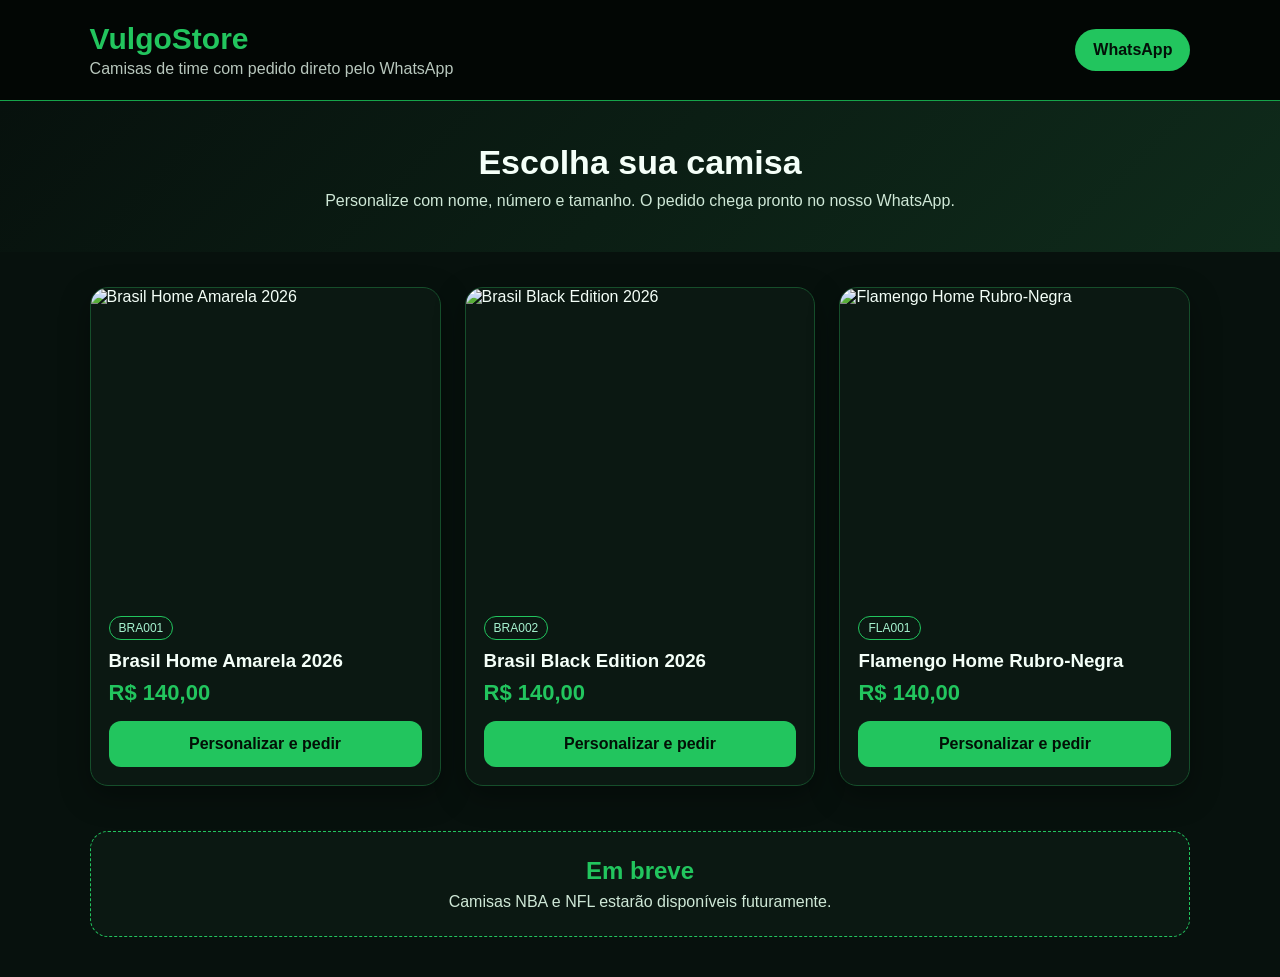
==== vulgostore/index.html @ ecbc448d "Primeira versão VulgoStore" ====
<!DOCTYPE html>
<html lang="pt-BR">
<head>
  <meta charset="UTF-8" />
  <meta name="viewport" content="width=device-width, initial-scale=1.0" />
  <title>VulgoStore | Camisas de Time</title>
  <link rel="stylesheet" href="style.css" />
</head>
<body>
  <header class="topo">
    <div>
      <h1>VulgoStore</h1>
      <p>Camisas de time com pedido direto pelo WhatsApp</p>
    </div>
    <a class="whats" href="https://wa.me/5561982065232" target="_blank">WhatsApp</a>
  </header>

  <section class="hero">
    <h2>Escolha sua camisa</h2>
    <p>Personalize com nome, número e tamanho. O pedido chega pronto no nosso WhatsApp.</p>
  </section>

  <main class="catalogo" id="catalogo"></main>

  <section class="futuro">
    <h2>Em breve</h2>
    <p>Camisas NBA e NFL estarão disponíveis futuramente.</p>
  </section>

  <div class="modal" id="modal">
    <div class="modal-content">
      <button class="fechar" onclick="fecharModal()">×</button>
      <img id="produtoImagem" src="" alt="Camisa selecionada" />
      <h2 id="produtoNome"></h2>
      <p class="preco">R$ 140,00</p>

      <label>Tamanho</label>
      <select id="tamanho">
        <option>P</option><option>M</option><option>G</option><option>GG</option><option>G1</option><option>G2</option>
      </select>

      <label>Nome na camisa</label>
      <input id="nomeCamisa" placeholder="Ex: MESSI" />

      <label>Número</label>
      <input id="numeroCamisa" placeholder="Ex: 10" />

      <label>Quantidade</label>
      <input id="quantidade" type="number" value="1" min="1" />

      <label>Nome do cliente</label>
      <input id="cliente" placeholder="Seu nome" />

      <button class="pedido" onclick="enviarPedido()">Enviar pedido no WhatsApp</button>
    </div>
  </div>

  <script src="script.js"></script>
</body>
</html>
---- vulgostore/style.css ----
* { box-sizing: border-box; margin: 0; padding: 0; font-family: Arial, sans-serif; }
body { background: #07110d; color: #f4fff8; }
.topo { display: flex; justify-content: space-between; align-items: center; padding: 22px 7%; background: #020604; border-bottom: 1px solid #16a34a; position: sticky; top: 0; z-index: 5; }
.topo h1 { color: #22c55e; font-size: 30px; }
.topo p { color: #b8c7bd; margin-top: 4px; }
.whats { background: #22c55e; color: #031008; padding: 12px 18px; border-radius: 999px; text-decoration: none; font-weight: bold; }
.hero { padding: 42px 7%; text-align: center; background: linear-gradient(135deg, #07110d, #0f2b1b); }
.hero h2 { font-size: 34px; margin-bottom: 10px; }
.hero p { color: #cfe8d7; }
.catalogo { display: grid; grid-template-columns: repeat(auto-fit, minmax(260px, 1fr)); gap: 24px; padding: 35px 7%; }
.card { background: #0b1812; border: 1px solid #164e2b; border-radius: 18px; overflow: hidden; box-shadow: 0 10px 30px rgba(0,0,0,.35); }
.card img { width: 100%; height: 310px; object-fit: cover; display: block; }
.card-body { padding: 18px; }
.card h3 { margin-bottom: 8px; }
.card .valor { color: #22c55e; font-size: 22px; font-weight: bold; margin-bottom: 15px; }
.card button, .pedido { width: 100%; background: #22c55e; color: #021006; border: none; border-radius: 12px; padding: 14px; font-size: 16px; font-weight: bold; cursor: pointer; }
.futuro { margin: 10px 7% 40px; padding: 25px; border-radius: 18px; background: #0b1812; border: 1px dashed #22c55e; text-align: center; color: #cfe8d7; }
.futuro h2 { color: #22c55e; margin-bottom: 8px; }
.modal { display: none; position: fixed; inset: 0; background: rgba(0,0,0,.78); z-index: 10; align-items: center; justify-content: center; padding: 20px; }
.modal-content { width: 100%; max-width: 460px; background: #08130e; border: 1px solid #22c55e; border-radius: 20px; padding: 20px; position: relative; max-height: 95vh; overflow: auto; }
.fechar { position: absolute; right: 16px; top: 10px; background: transparent; color: white; border: none; font-size: 32px; cursor: pointer; }
.modal-content img { width: 100%; height: 260px; object-fit: cover; border-radius: 14px; margin-bottom: 15px; }
.preco { color: #22c55e; font-weight: bold; font-size: 22px; margin: 8px 0 15px; }
label { display: block; margin-top: 12px; margin-bottom: 5px; color: #d7ffe1; }
input, select { width: 100%; padding: 13px; border-radius: 10px; border: 1px solid #315c3d; background: #020604; color: white; }
.pedido { margin-top: 18px; }
@media (max-width: 600px) { .topo { flex-direction: column; gap: 12px; text-align: center; } .hero h2 { font-size: 28px; } }
.codigo { display: inline-block; color: #a7f3d0; border: 1px solid #22c55e; border-radius: 999px; padding: 4px 9px; font-size: 12px; margin-bottom: 10px; }
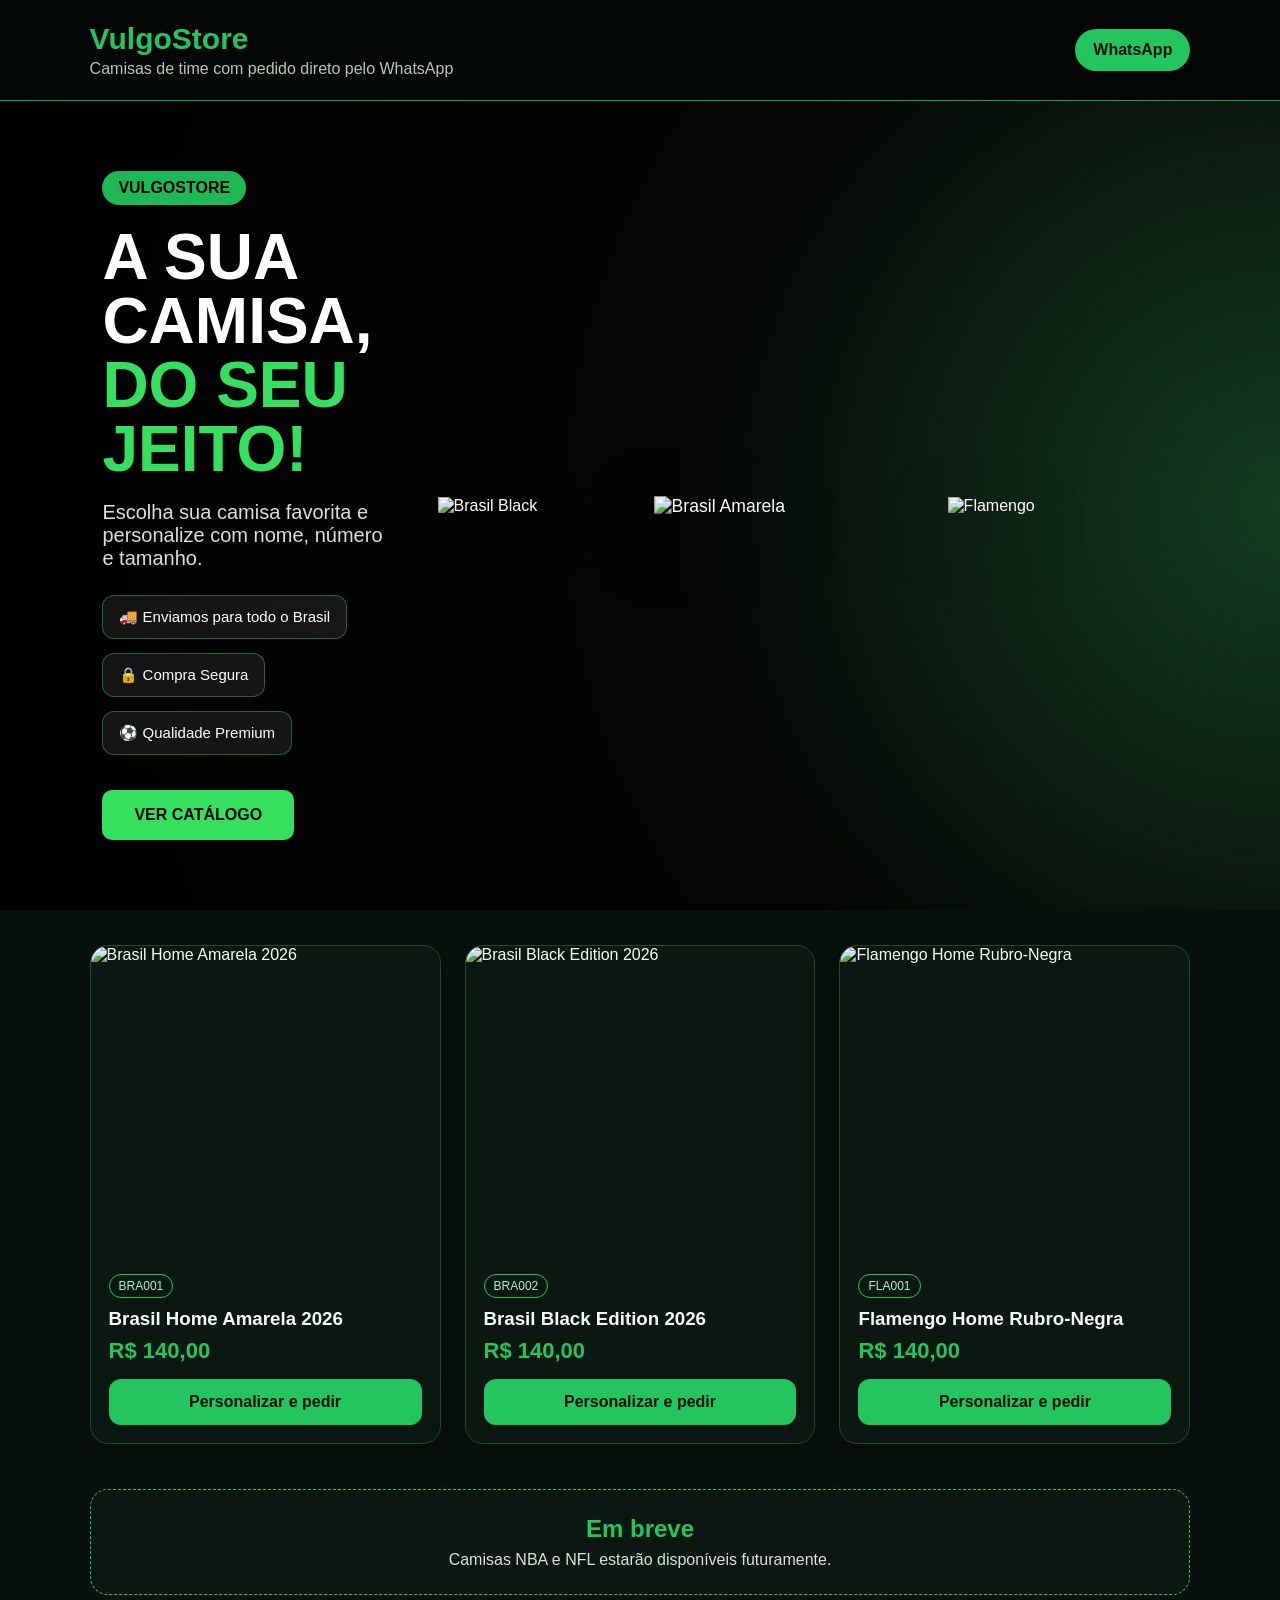
==== commit d5f7a6aa: "Novo banner VulgoStore" ====
--- a/vulgostore/index.html
+++ b/vulgostore/index.html
@@ -15,10 +15,36 @@
     <a class="whats" href="https://wa.me/5561982065232" target="_blank">WhatsApp</a>
   </header>
 
-  <section class="hero">
-    <h2>Escolha sua camisa</h2>
-    <p>Personalize com nome, número e tamanho. O pedido chega pronto no nosso WhatsApp.</p>
-  </section>
+  <section class="banner-principal">
+  <div class="banner-conteudo">
+    <span class="tag-banner">VULGOSTORE</span>
+
+    <h1>
+      A SUA CAMISA,<br>
+      <strong>DO SEU JEITO!</strong>
+    </h1>
+
+    <p>
+      Escolha sua camisa favorita e personalize com nome, número e tamanho.
+    </p>
+
+    <div class="beneficios-banner">
+      <span>🚚 Enviamos para todo o Brasil</span>
+      <span>🔒 Compra Segura</span>
+      <span>⚽ Qualidade Premium</span>
+    </div>
+
+    <a href="#catalogo" class="botao-banner">
+      VER CATÁLOGO
+    </a>
+  </div>
+
+  <div class="banner-imagens">
+    <img src="img/brasil-preta.png" alt="Brasil Black">
+    <img src="img/brasil-amarela.png" alt="Brasil Amarela">
+    <img src="img/flamengo.png" alt="Flamengo">
+  </div>
+</section>
 
   <main class="catalogo" id="catalogo"></main>
 
--- a/vulgostore/style.css
+++ b/vulgostore/style.css
@@ -26,3 +26,116 @@
 .pedido { margin-top: 18px; }
 @media (max-width: 600px) { .topo { flex-direction: column; gap: 12px; text-align: center; } .hero h2 { font-size: 28px; } }
 .codigo { display: inline-block; color: #a7f3d0; border: 1px solid #22c55e; border-radius: 999px; padding: 4px 9px; font-size: 12px; margin-bottom: 10px; }
+
+.banner-principal {
+  min-height: 520px;
+  background: radial-gradient(circle at right, #123d20 0%, #050505 45%, #000 100%);
+  color: white;
+  display: flex;
+  align-items: center;
+  justify-content: space-between;
+  padding: 70px 8%;
+  gap: 40px;
+  overflow: hidden;
+}
+
+.banner-conteudo {
+  max-width: 560px;
+  z-index: 2;
+}
+
+.tag-banner {
+  display: inline-block;
+  background: #1db954;
+  color: #000;
+  padding: 8px 16px;
+  border-radius: 30px;
+  font-weight: bold;
+  margin-bottom: 20px;
+}
+
+.banner-principal h1 {
+  font-size: 64px;
+  line-height: 1;
+  text-transform: uppercase;
+  margin-bottom: 20px;
+}
+
+.banner-principal h1 strong {
+  color: #35e05f;
+}
+
+.banner-principal p {
+  font-size: 20px;
+  color: #ddd;
+  margin-bottom: 25px;
+}
+
+.beneficios-banner {
+  display: flex;
+  flex-wrap: wrap;
+  gap: 14px;
+  margin-bottom: 35px;
+}
+
+.beneficios-banner span {
+  background: rgba(255,255,255,0.08);
+  border: 1px solid rgba(53,224,95,0.4);
+  padding: 12px 16px;
+  border-radius: 12px;
+  font-size: 15px;
+}
+
+.botao-banner {
+  display: inline-block;
+  background: #35e05f;
+  color: #000;
+  padding: 16px 32px;
+  border-radius: 10px;
+  font-weight: bold;
+  text-decoration: none;
+  text-transform: uppercase;
+}
+
+.banner-imagens {
+  display: flex;
+  align-items: flex-end;
+  gap: 0;
+}
+
+.banner-imagens img {
+  width: 230px;
+  max-height: 380px;
+  object-fit: contain;
+  filter: drop-shadow(0 20px 30px rgba(0,0,0,0.6));
+}
+
+.banner-imagens img:nth-child(2) {
+  width: 280px;
+  transform: scale(1.1);
+  z-index: 2;
+}
+
+@media (max-width: 900px) {
+  .banner-principal {
+    flex-direction: column;
+    text-align: center;
+    padding: 50px 20px;
+  }
+
+  .banner-principal h1 {
+    font-size: 42px;
+  }
+
+  .beneficios-banner {
+    justify-content: center;
+  }
+
+  .banner-imagens img {
+    width: 120px;
+  }
+
+  .banner-imagens img:nth-child(2) {
+    width: 150px;
+  }
+}
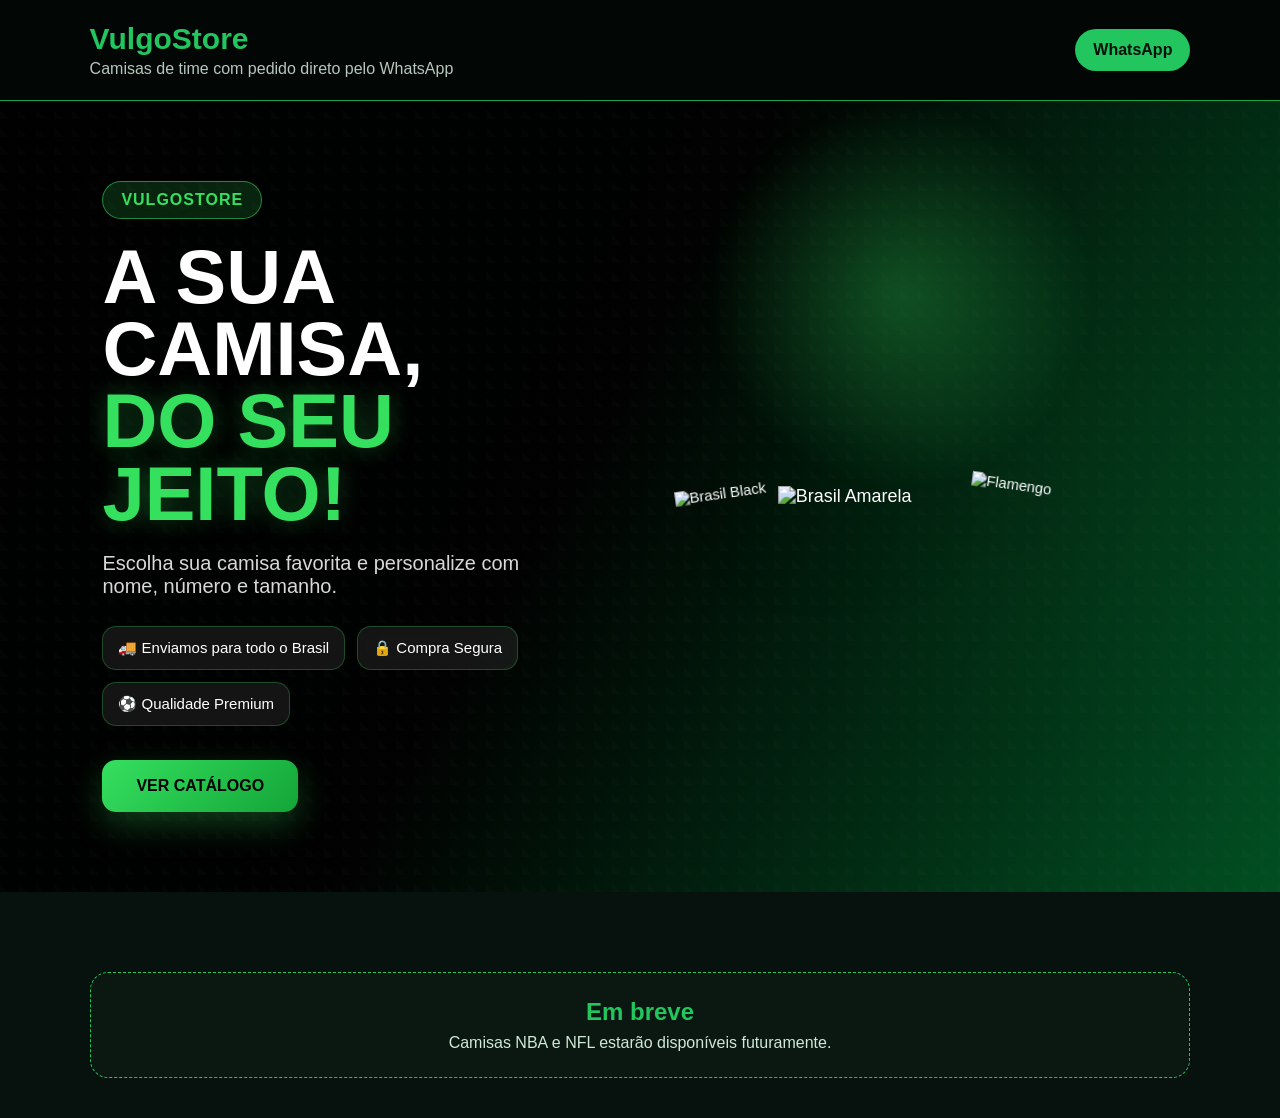
==== commit 0a98f1b7: "Integra catálogo da loja ao Supabase" ====
--- a/vulgostore/index.html
+++ b/vulgostore/index.html
@@ -58,7 +58,7 @@
       <button class="fechar" onclick="fecharModal()">×</button>
       <img id="produtoImagem" src="" alt="Camisa selecionada" />
       <h2 id="produtoNome"></h2>
-      <p class="preco">R$ 140,00</p>
+      <p class="preco" id="produtoPreco"></p>
 
       <label>Tamanho</label>
       <select id="tamanho">
@@ -81,6 +81,7 @@
     </div>
   </div>
 
+  <script src="https://cdn.jsdelivr.net/npm/@supabase/supabase-js@2"></script>
   <script src="script.js"></script>
 </body>
 </html>
--- a/vulgostore/style.css
+++ b/vulgostore/style.css
@@ -28,111 +28,168 @@
 .codigo { display: inline-block; color: #a7f3d0; border: 1px solid #22c55e; border-radius: 999px; padding: 4px 9px; font-size: 12px; margin-bottom: 10px; }
 
 .banner-principal {
-  min-height: 520px;
-  background: radial-gradient(circle at right, #123d20 0%, #050505 45%, #000 100%);
-  color: white;
+  min-height: 560px;
+  background:
+    linear-gradient(120deg, rgba(0,0,0,0.98) 0%, rgba(0,0,0,0.92) 45%, rgba(0,90,38,0.85) 100%),
+    radial-gradient(circle at 80% 30%, rgba(53,224,95,0.35), transparent 35%);
+  color: #fff;
   display: flex;
   align-items: center;
   justify-content: space-between;
-  padding: 70px 8%;
-  gap: 40px;
+  padding: 80px 8%;
+  gap: 50px;
   overflow: hidden;
+  position: relative;
+}
+
+.banner-principal::before {
+  content: "";
+  position: absolute;
+  inset: 0;
+  background-image: linear-gradient(45deg, rgba(255,255,255,0.03) 25%, transparent 25%);
+  background-size: 18px 18px;
+  opacity: 0.35;
 }
 
 .banner-conteudo {
-  max-width: 560px;
+  max-width: 580px;
+  position: relative;
   z-index: 2;
 }
 
 .tag-banner {
   display: inline-block;
-  background: #1db954;
-  color: #000;
-  padding: 8px 16px;
-  border-radius: 30px;
-  font-weight: bold;
-  margin-bottom: 20px;
+  background: rgba(53,224,95,0.16);
+  color: #35e05f;
+  border: 1px solid rgba(53,224,95,0.55);
+  padding: 9px 18px;
+  border-radius: 999px;
+  font-weight: 800;
+  letter-spacing: 1px;
+  margin-bottom: 22px;
 }
 
 .banner-principal h1 {
-  font-size: 64px;
-  line-height: 1;
+  font-size: clamp(42px, 6vw, 76px);
+  line-height: 0.95;
   text-transform: uppercase;
-  margin-bottom: 20px;
+  margin-bottom: 22px;
+  font-weight: 900;
 }
 
 .banner-principal h1 strong {
   color: #35e05f;
+  text-shadow: 0 0 24px rgba(53,224,95,0.35);
 }
 
 .banner-principal p {
   font-size: 20px;
-  color: #ddd;
-  margin-bottom: 25px;
+  color: #d8d8d8;
+  margin-bottom: 28px;
+  max-width: 520px;
 }
 
 .beneficios-banner {
   display: flex;
   flex-wrap: wrap;
-  gap: 14px;
-  margin-bottom: 35px;
+  gap: 12px;
+  margin-bottom: 34px;
 }
 
 .beneficios-banner span {
   background: rgba(255,255,255,0.08);
-  border: 1px solid rgba(53,224,95,0.4);
-  padding: 12px 16px;
-  border-radius: 12px;
+  border: 1px solid rgba(53,224,95,0.28);
+  padding: 12px 15px;
+  border-radius: 14px;
   font-size: 15px;
+  backdrop-filter: blur(8px);
 }
 
 .botao-banner {
   display: inline-block;
-  background: #35e05f;
-  color: #000;
-  padding: 16px 32px;
-  border-radius: 10px;
-  font-weight: bold;
+  background: linear-gradient(135deg, #35e05f, #13a538);
+  color: #020202;
+  padding: 17px 34px;
+  border-radius: 14px;
+  font-weight: 900;
   text-decoration: none;
   text-transform: uppercase;
+  box-shadow: 0 12px 35px rgba(53,224,95,0.28);
+  transition: transform 0.2s ease, box-shadow 0.2s ease;
+}
+
+.botao-banner:hover {
+  transform: translateY(-3px);
+  box-shadow: 0 16px 45px rgba(53,224,95,0.42);
 }
 
 .banner-imagens {
   display: flex;
   align-items: flex-end;
-  gap: 0;
+  justify-content: center;
+  min-width: 420px;
+  position: relative;
+  z-index: 2;
+}
+
+.banner-imagens::before {
+  content: "";
+  position: absolute;
+  width: 420px;
+  height: 420px;
+  background: radial-gradient(circle, rgba(53,224,95,0.28), transparent 65%);
+  filter: blur(8px);
+  z-index: -1;
 }
 
 .banner-imagens img {
-  width: 230px;
-  max-height: 380px;
+  width: 220px;
+  max-height: 400px;
   object-fit: contain;
-  filter: drop-shadow(0 20px 30px rgba(0,0,0,0.6));
+  filter: drop-shadow(0 24px 35px rgba(0,0,0,0.75));
+  transition: transform 0.25s ease;
+}
+
+.banner-imagens img:nth-child(1) {
+  transform: rotate(-8deg) translateX(45px) scale(0.92);
 }
 
 .banner-imagens img:nth-child(2) {
-  width: 280px;
-  transform: scale(1.1);
-  z-index: 2;
+  width: 285px;
+  transform: scale(1.12);
+  z-index: 3;
+}
+
+.banner-imagens img:nth-child(3) {
+  transform: rotate(8deg) translateX(-45px) scale(0.92);
+}
+
+.banner-imagens img:hover {
+  transform: translateY(-8px) scale(1.05);
 }
 
 @media (max-width: 900px) {
   .banner-principal {
     flex-direction: column;
     text-align: center;
-    padding: 50px 20px;
+    padding: 60px 22px;
   }
 
-  .banner-principal h1 {
-    font-size: 42px;
+  .banner-principal p {
+    margin-left: auto;
+    margin-right: auto;
   }
 
   .beneficios-banner {
     justify-content: center;
   }
 
+  .banner-imagens {
+    min-width: auto;
+  }
+
   .banner-imagens img {
-    width: 120px;
+    width: 115px;
   }
 
   .banner-imagens img:nth-child(2) {
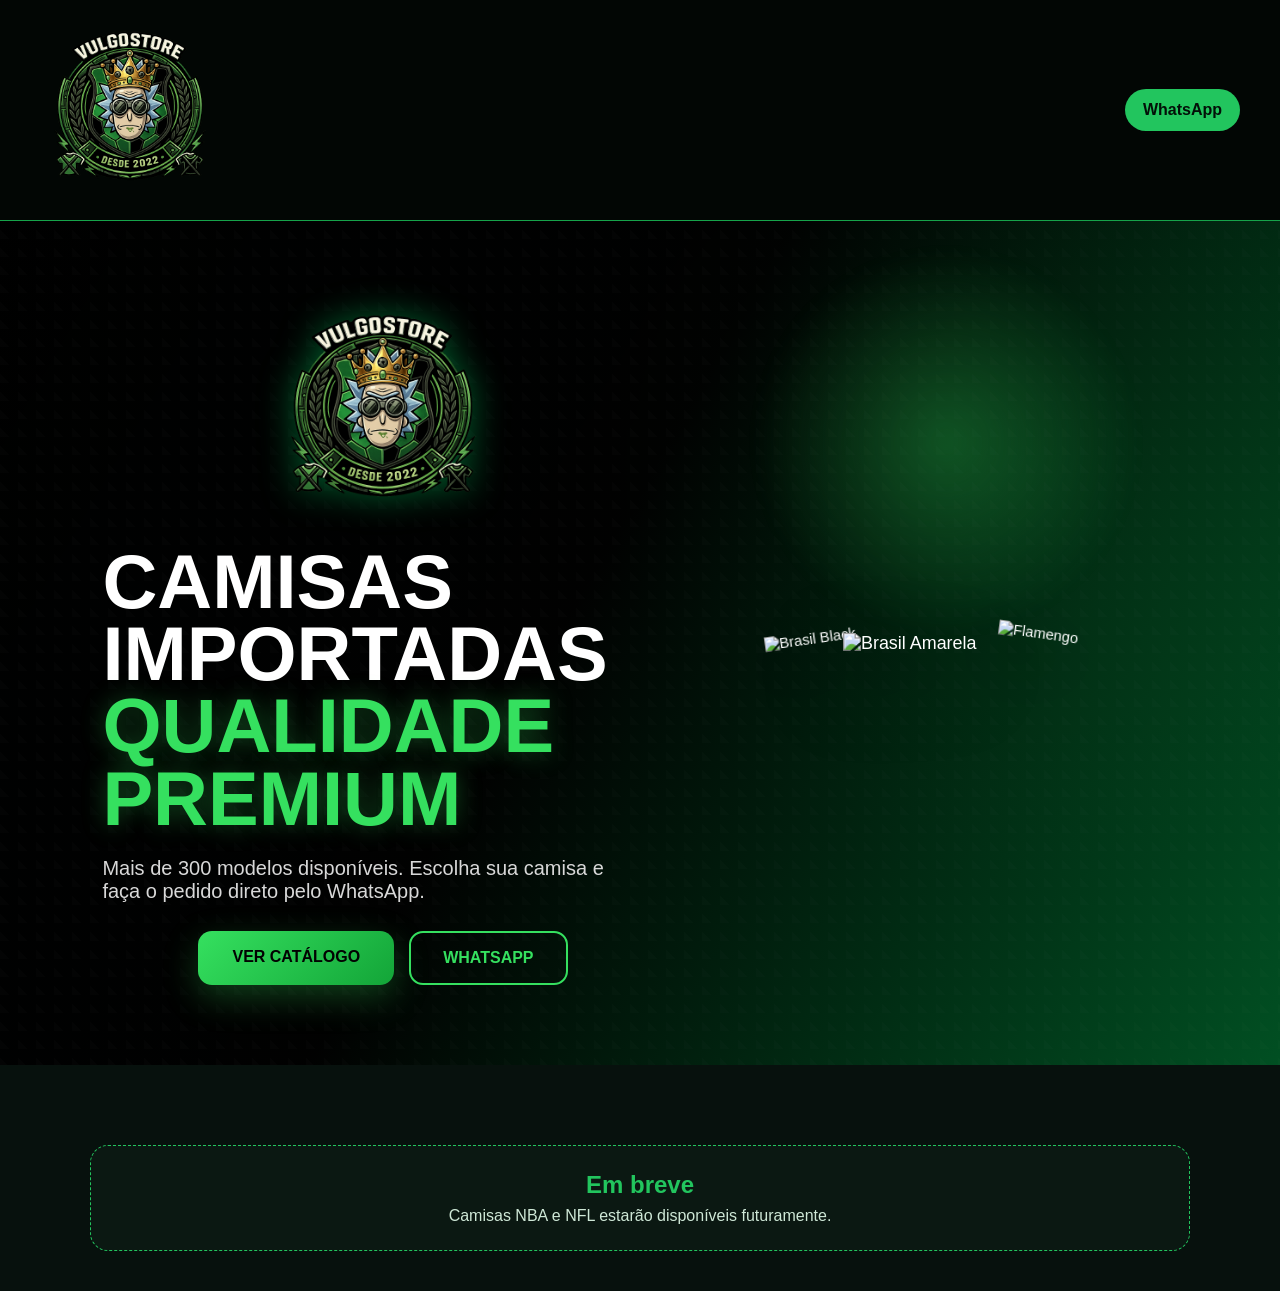
==== commit d0488bb1: "Novos elementos do banner" ====
--- a/vulgostore/index.html
+++ b/vulgostore/index.html
@@ -4,39 +4,44 @@
   <meta charset="UTF-8" />
   <meta name="viewport" content="width=device-width, initial-scale=1.0" />
   <title>VulgoStore | Camisas de Time</title>
+  <link rel="icon" type="image/png" href="img/favicon.png">
   <link rel="stylesheet" href="style.css" />
 </head>
 <body>
   <header class="topo">
-    <div>
-      <h1>VulgoStore</h1>
-      <p>Camisas de time com pedido direto pelo WhatsApp</p>
+
+    <div class="logo">
+        <img src="img/logo.png" alt="VulgoStore">
     </div>
-    <a class="whats" href="https://wa.me/5561982065232" target="_blank">WhatsApp</a>
-  </header>
+
+    <a class="whats"
+       href="https://wa.me/5561982065232"
+       target="_blank">
+       WhatsApp
+    </a>
+
+</header>
 
   <section class="banner-principal">
   <div class="banner-conteudo">
-    <span class="tag-banner">VULGOSTORE</span>
+
+    <img src="img/logo.png" class="logo-banner" alt="VulgoStore">
 
     <h1>
-      A SUA CAMISA,<br>
-      <strong>DO SEU JEITO!</strong>
-    </h1>
+  CAMISAS IMPORTADAS<br>
+  <strong>QUALIDADE PREMIUM</strong>
+</h1>
 
-    <p>
-      Escolha sua camisa favorita e personalize com nome, número e tamanho.
-    </p>
+<p>
+  Mais de 300 modelos disponíveis. Escolha sua camisa e faça o pedido direto pelo WhatsApp.
+</p>
 
-    <div class="beneficios-banner">
-      <span>🚚 Enviamos para todo o Brasil</span>
-      <span>🔒 Compra Segura</span>
-      <span>⚽ Qualidade Premium</span>
-    </div>
+<div class="botoes-banner">
+  <a href="#catalogo" class="botao-banner">VER CATÁLOGO</a>
+  <a href="https://wa.me/5561982065232" target="_blank" class="botao-whats-banner">WHATSAPP</a>
+</div>
 
-    <a href="#catalogo" class="botao-banner">
-      VER CATÁLOGO
-    </a>
+
   </div>
 
   <div class="banner-imagens">
--- a/vulgostore/style.css
+++ b/vulgostore/style.css
@@ -195,4 +195,59 @@
   .banner-imagens img:nth-child(2) {
     width: 150px;
   }
+}
+
+
+.logo img{
+    width:180px;
+    height:auto;
+    display:block;
+}
+
+.topo{
+    display:flex;
+    justify-content:space-between;
+    align-items:center;
+    padding:20px 40px;
+}
+
+.logo-banner{
+    width:220px;
+    display:block;
+    margin:0 auto 25px;
+    filter:drop-shadow(0 0 18px rgba(0,255,120,.35));
+    animation:flutuar 3s ease-in-out infinite;
+}
+
+@keyframes flutuar{
+    0%{transform:translateY(0);}
+    50%{transform:translateY(-8px);}
+    100%{transform:translateY(0);}
+}
+
+
+
+
+.botoes-banner{
+    display:flex;
+    gap:15px;
+    flex-wrap:wrap;
+    justify-content:center;
+}
+
+.botao-whats-banner{
+    display:inline-block;
+    border:2px solid #35e05f;
+    color:#35e05f;
+    padding:16px 32px;
+    border-radius:14px;
+    font-weight:900;
+    text-decoration:none;
+    text-transform:uppercase;
+    transition:.2s;
+}
+
+.botao-whats-banner:hover{
+    background:#35e05f;
+    color:#000;
 }
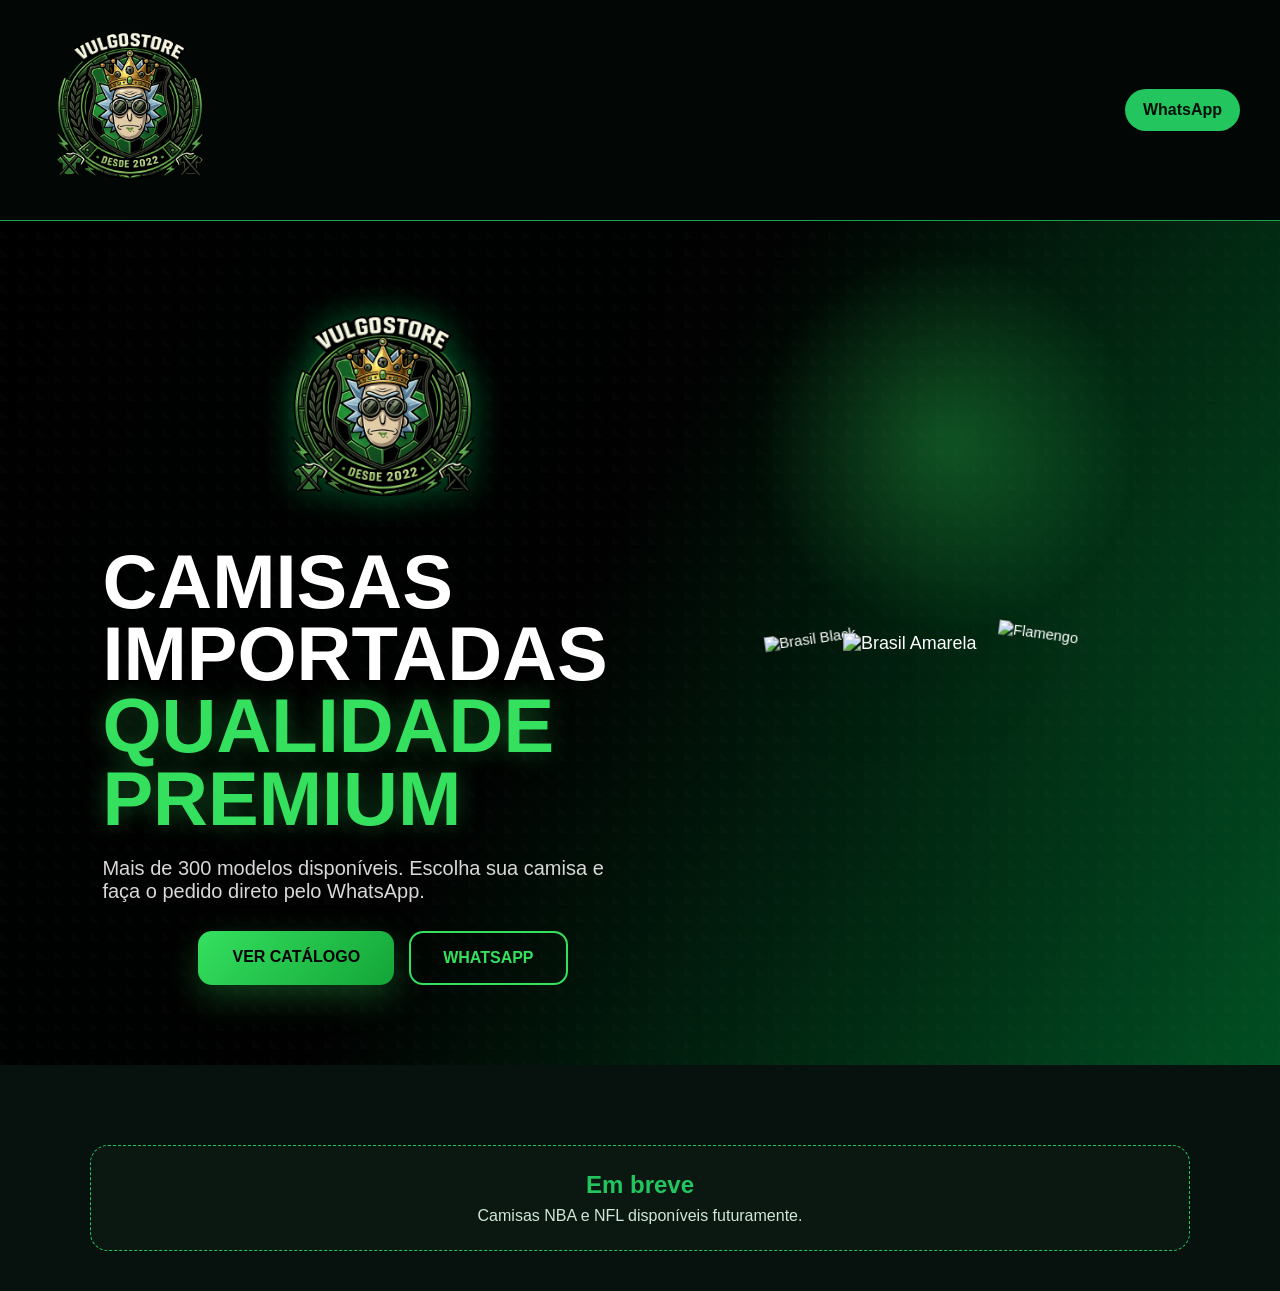
==== commit f4746790: "Atualiza botão com valor do pedido" ====
--- a/vulgostore/index.html
+++ b/vulgostore/index.html
@@ -55,7 +55,7 @@
 
   <section class="futuro">
     <h2>Em breve</h2>
-    <p>Camisas NBA e NFL estarão disponíveis futuramente.</p>
+    <p>Camisas NBA e NFL disponíveis futuramente.</p>
   </section>
 
   <div class="modal" id="modal">
@@ -63,18 +63,60 @@
       <button class="fechar" onclick="fecharModal()">×</button>
       <img id="produtoImagem" src="" alt="Camisa selecionada" />
       <h2 id="produtoNome"></h2>
-      <p class="preco" id="produtoPreco"></p>
+      <p class="preco">
+    A partir de <strong>R$ 140,00</strong>
+</p>
+
+<p class="info-personalizacao">
+    ✍️ Personalização (nome + número): <strong>+ R$ 35,00</strong><br>
+    💰 Total com personalização: <strong>R$ 175,00</strong>
+</p>
 
       <label>Tamanho</label>
       <select id="tamanho">
         <option>P</option><option>M</option><option>G</option><option>GG</option><option>G1</option><option>G2</option>
       </select>
 
-      <label>Nome na camisa</label>
-      <input id="nomeCamisa" placeholder="Ex: MESSI" />
+      <label>Personalização</label>
 
-      <label>Número</label>
-      <input id="numeroCamisa" placeholder="Ex: 10" />
+<div class="opcoes-personalizacao">
+
+<label class="radio-personalizacao">
+    <input type="radio"
+           name="personalizacao"
+           value="nao"
+           checked
+           onchange="alterarPersonalizacao()">
+
+    Sem personalização
+    <strong>R$ 140,00</strong>
+</label>
+
+<label class="radio-personalizacao">
+    <input type="radio"
+           name="personalizacao"
+           value="sim"
+           onchange="alterarPersonalizacao()">
+
+    Nome + Número
+    <strong>R$ 175,00</strong>
+</label>
+
+</div>
+
+<p class="preco" id="produtoPreco">
+    Total: <strong>R$ 140,00</strong>
+</p>
+
+<div id="dadosPersonalizacao" style="display:none;">
+
+<label>Nome na camisa</label>
+<input id="nomeCamisa" placeholder="Ex: MESSI">
+
+<label>Número</label>
+<input id="numeroCamisa" placeholder="Ex: 10">
+
+</div>
 
       <label>Quantidade</label>
       <input id="quantidade" type="number" value="1" min="1" />
--- a/vulgostore/style.css
+++ b/vulgostore/style.css
@@ -250,4 +250,69 @@
 .botao-whats-banner:hover{
     background:#35e05f;
     color:#000;
-}+}
+
+.info-personalizacao{
+    margin-top:12px;
+    padding:12px;
+    border:1px solid #35e05f;
+    border-radius:10px;
+    background:#111;
+    color:#fff;
+    font-size:14px;
+    line-height:1.6;
+}
+
+.opcoes-personalizacao{
+
+display:flex;
+flex-direction:column;
+gap:12px;
+margin:15px 0;
+
+}
+
+.radio-personalizacao{
+
+background:#151515;
+
+padding:15px;
+
+border-radius:12px;
+
+border:1px solid #35e05f;
+
+cursor:pointer;
+
+}
+
+.radio-personalizacao:hover{
+
+background:#1d1d1d;
+
+}
+
+.radio-personalizacao strong{
+
+float:right;
+
+color:#35e05f;
+
+}
+
+#produtoPreco{
+
+margin-top:18px;
+
+font-size:20px;
+
+color:#35e05f;
+
+font-weight:bold;
+
+text-align:center;
+
+}
+
+
+
